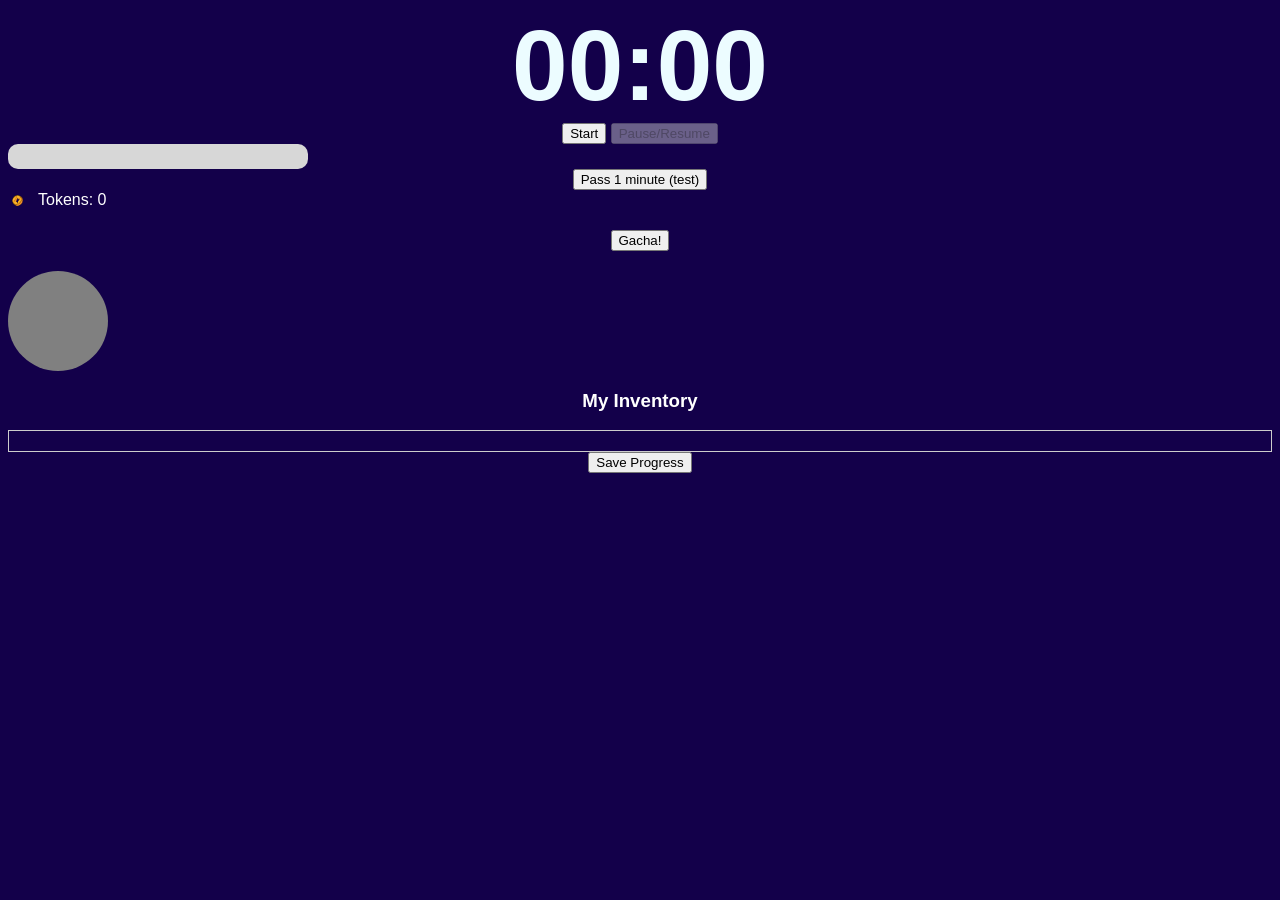
==== ball.html @ 6a6be3c5 "merge 3 changeing noight coilor" ====
<!DOCTYPE html>
<html>
<head>
<style>
body {
        background-color: rgb(19, 0, 74);
        color: white;
        font-family: sans-serif;
        text-align: center;
    }
#circle{
    width:150px;
    height:150px;
    border-radius:50%;
    background: radial-gradient(circle at center, white 20%, rgb(141, 87, 87) 80%);
}
@keyframes glowPulse {
    0% { box-shadow: var(--glow-small), var(--glow-medium); }
    50% { box-shadow: var(--glow-big), var(--glow-huge); }
    100% { box-shadow: var(--glow-small), var(--glow-medium); }
}

#xpContainer {
    width: 300px;
    height: 25px;
    background-color: #d7d7d7;
    border-radius: 10px;
    overflow: hidden;
}

#xpBar {
    width: 0%;
    height: 100%;
    background-color: rgb(115, 231, 142);
    transition: width 0.3s;
}

#tokenDisplay{
    display:flex;
    align-items:center;
    gap:10px;
    margin-bottom:20px;
}

#tokenIcon{
    width:20px;
}

#skinCircle{
    width:100px;
    height:100px;
    border-radius:50%;
    background:gray;
    margin-top:20px;
}

/* timer section */

#time-left {
    color: rgb(236, 252, 255);
    font-size: 100px;
    font-weight: bold;
}

</style>
</head>

<body>

<audio id="myAudio" src="loud_alarm_sound.mp3" preload="auto"></audio>

<div id="time-left"></div>

<button onclick="do_next_interval(my_pomo)" id="start_button">Start</button>
<button onclick="pause_resume()" id="p-r_button" >Pause/Resume</button>

<div id="xpContainer">
    <div id="xpBar"></div>
</div>

<div id="circle"></div>

<button id="xpButton">Pass 1 minute (test)</button>

<div id="tokenDisplay">
    <img src="images/token.png" id="tokenIcon" width="20px" height="20px">
    <span id="tokenText">Tokens: 0</span>
</div>

<button id="gachaButton">Gacha!</button>
<div id="gachaHelperText"></div>

<div id="result">
    <div id="skinNewText"></div>
    <div id="skinCircle"></div>
    <p id="skinName"></p>
    <p id="skinRarity"></p>
    <p id="skinChance"></p>
</div>

<h3>My Inventory</h3>
<div id="inventoryPanel" style="max-height:300px; overflow-y:auto; border:1px solid #ccc; padding:10px;">
    <!-- Inventory items will appear here -->
</div>

<button id="saveButton">Save Progress</button>

<script>
let playerData;
const xpPerMin = 1;
const xpPerLevel = 25;
const x = 200;
const y = 200;
const maxSize = 100;

// DOM Elements
const circle = document.getElementById("circle");
const tokenText = document.getElementById("tokenText");
const xpBar = document.getElementById("xpBar");
const addXPButton = document.getElementById("xpButton");
const saveButton = document.getElementById("saveButton");
const gachaButton = document.getElementById("gachaButton");
const gachaHelperText = document.getElementById("gachaHelperText");
const skinCircle = document.getElementById("skinCircle");
const skinName = document.getElementById("skinName");
const skinRarity = document.getElementById("skinRarity");
const skinChance = document.getElementById("skinChance");
const skinNewText = document.getElementById("skinNewText");


function setPulsingGlow(rgb) {

const r = rgb[0];
const g = rgb[1];
const b = rgb[2];

const size = circle.offsetWidth;

const s1 = size * 0.15;
const s2 = size * 0.30;
const s3 = size * 0.40;
const s4 = size * 0.60;

const brightness = (r + g + b) / 3;
const centerOpacity = brightness < 100 ? 0.4 : 0.7;

circle.style.background =
`radial-gradient(circle at center,
white 0%,
rgba(255,255,255,0.9) 15%,
rgb(${r},${g},${b}) 60%,
rgb(${r},${g},${b}) 100%)`;

circle.style.setProperty("--glow-small", `0 0 ${s1}px ${s1/2}px rgba(${r},${g},${b},0.45)`);
circle.style.setProperty("--glow-medium", `0 0 ${s2}px ${s2/2}px rgba(${r},${g},${b},0.35)`);
circle.style.setProperty("--glow-big", `0 0 ${s3}px ${s3/2}px rgba(${r},${g},${b},0.8)`);
circle.style.setProperty("--glow-huge", `0 0 ${s4}px ${s4/2}px rgba(${r},${g},${b},0.6)`);

circle.style.animation = "glowPulse 1.5s infinite alternate";
}
// Skin data
const chances = [
    {rarity: "Common", chance:40},
    {rarity: "Uncommon", chance:30},
    {rarity: "Rare", chance:14},
    {rarity: "Epic", chance:5},
    {rarity: "Legendary", chance:1}
];

const skins = [
// Common
{name:"Soft Gray", rarity:"Common", rgb:[135,135,135]},
{name:"Yellow-Green", rarity:"Common", rgb:[194,254,154]},
{name:"Organic Orange", rarity:"Common", rgb:[193,121,21]},
{name:"Light Lavender", rarity:"Common", rgb:[192,148,255]},
{name:"Pale Mint", rarity:"Common", rgb:[174,213,191]},
{name:"Boring brown", rarity:"Common", rgb:[106,62,62]},
{name:"Obese Olive", rarity:"Common", rgb:[92,101,67]},

// Uncommon
{name:"Coral", rarity:"Uncommon", rgb:[255,128,128]},
{name:"Pale Pink", rarity:"Uncommon", rgb:[255,194,194]},
{name:"Neon Green", rarity:"Uncommon", rgb:[60,236,63]},
{name:"Basic blue", rarity:"Uncommon", rgb:[82,66,158]},
{name:"Mild Mauve", rarity:"Uncommon", rgb:[126,73,101]},
{name:"Black black", rarity:"Uncommon", rgb:[0,0,0]},

// Rare
{name:"Baby blue", rarity:"Rare", rgb:[138,177,255]},
{name:"Phoenix fire", rarity:"Rare", rgb:[255,77,0]},
{name:"Dark Denim", rarity:"Rare", rgb:[0,33,133]},
{name:"Power pink", rarity:"Rare", rgb:[212,0,255]},
{name:"Pompous Purple", rarity:"Rare", rgb:[74,10,138]},

// Epic
{name:"Magenta Pulse", rarity:"Epic", rgb:[255,0,200]},
{name:"Rose Petal", rarity:"Epic", rgb:[255,0,64]},
{name:"Radiant Aqua", rarity:"Epic", rgb:[26,255,198]},
{name:"Sacred Scarlet", rarity:"Epic", rgb:[175,65,65]},

// Legendary
{name:"Iridescent Indigo", rarity:"Legendary", rgb:[76,0,255]},
{name:"Pure White", rarity:"Legendary", rgb:[255,255,255]},
{name:"Golden Pearl of Ancient Warriors", rarity:"Legendary", rgb:[255,200,0]}
    
];

// Reference to the inventory panel
const inventoryPanel = document.getElementById("inventoryPanel");
// Rarity colors
const rarityColors = {
    "Common": "#AAAAAA",
    "Uncommon": "#00FF00",
    "Rare": "#0000FF",
    "Epic": "#FF00FF",
    "Legendary": "#FFA500"
};

function updateUI() {
    // XP circle sizing
    const percent = (playerData.xpProgress / xpPerLevel) * 100;
    const size = percent / 100 * maxSize;
    circle.style.width = size + "px";
    circle.style.height = size + "px";
    circle.style.left = (x - size/2) + "px";
    circle.style.top = (y - size/2) + "px";
    xpBar.style.width = percent + "%";

    // Tokens
    tokenText.innerText = "Tokens: " + playerData.tokens;

    // Set main XP circle color based on equipped skin
    if (playerData.equippedSkin) {
        const skin = skins.find(s => s.name === playerData.equippedSkin);
        if (skin) {
            setPulsingGlow(skin.rgb);
        }
    } else {
        setPulsingGlow([235,235,103]);
    }

    // Update inventory panel
    inventoryPanel.innerHTML = "";
    playerData.inventory.forEach(skinNameStr => {
        const skin = skins.find(s => s.name === skinNameStr);
        if (skin) {
            const itemDiv = document.createElement("div");
            itemDiv.style.display = "flex";
            itemDiv.style.alignItems = "center";
            itemDiv.style.marginBottom = "5px";
            itemDiv.style.padding = "2px 5px";
            itemDiv.style.cursor = "pointer";
            itemDiv.style.borderRadius = "5px";

            // Highlight if equipped
            if (playerData.equippedSkin === skin.name) {
                itemDiv.style.backgroundColor = "#d0f0ff";
            }

            // Skin color circle
            const colorCircle = document.createElement("div");
            colorCircle.style.width = "20px";
            colorCircle.style.height = "20px";
            colorCircle.style.borderRadius = "50%";
            colorCircle.style.backgroundColor = `rgb(${skin.rgb[0]},${skin.rgb[1]},${skin.rgb[2]})`;
            colorCircle.style.marginRight = "10px";

            // Skin name
            const nameText = document.createElement("span");
            nameText.innerText = skin.name;
            nameText.style.marginRight = "10px";

            // Rarity badge
            const rarityText = document.createElement("span");
            rarityText.innerText = skin.rarity;
            rarityText.style.color = rarityColors[skin.rarity] || "#000";
            rarityText.style.fontWeight = "bold";

            itemDiv.appendChild(colorCircle);
            itemDiv.appendChild(nameText);
            itemDiv.appendChild(rarityText);
            inventoryPanel.appendChild(itemDiv);

            // Click event to equip skin
            itemDiv.addEventListener("click", () => {
                playerData.equippedSkin = skin.name;
                updateUI(); // refresh colors and highlight
            });
        }
    });
}

// Load playerData from localStorage or JSON
const savedData = localStorage.getItem("playerData");
if (savedData) {
    playerData = JSON.parse(savedData);
    updateUI();
} else {
    fetch("inventoryTest.json")
        .then(r => r.json())
        .then(data => {
            playerData = data;
            updateUI();
        });
}

// Save button
saveButton.addEventListener("click", () => {
    if (!playerData) return;
    localStorage.setItem("playerData", JSON.stringify(playerData));
    alert("Progress saved!");
});

// XP Button
addXPButton.addEventListener("click", () => {
    
});

// Gacha Button
gachaButton.addEventListener("click", () => {
    if (playerData.tokens === 0) {
        gachaHelperText.innerText = "Not Enough Tokens :(";
        return;
    }

    let roll = Math.random() * 100;
    let total = 0;
    let chosenRarity = "Common";

    for (let tier of chances) {
        total += tier.chance;
        if (roll <= total) {
            chosenRarity = tier.rarity;
            break;
        }
    }

    let pool = skins.filter(skin => skin.rarity === chosenRarity);
    let chosenSkin = pool[Math.floor(Math.random() * pool.length)];

    // Update skin display
    skinCircle.style.backgroundColor = `rgb(${chosenSkin.rgb[0]},${chosenSkin.rgb[1]},${chosenSkin.rgb[2]})`;
    skinName.innerText = "Name: " + chosenSkin.name;
    skinRarity.innerText = "Rarity: " + chosenSkin.rarity;
    const rarityChance = chances.find(t => t.rarity === chosenSkin.rarity).chance;
    skinChance.innerText = "Chance: " + (rarityChance).toFixed(2) + "%";

    // Update playerData
    playerData.tokens--;
    if (!playerData.inventory.includes(chosenSkin.name)) {
        playerData.inventory.push(chosenSkin.name);
        skinNewText.innerText = "New!";
    } else {
        skinNewText.innerText = "Already Owned";
    }

    updateUI(); // refresh XP circle & tokens
});

// timer section

time = document.getElementById("time-left");
time.textContent = "00:00"


let timerInterval = null;
let paused = false;

function do_next_interval(my_pomo){

    const time = document.getElementById("time-left");
    const start_button = document.getElementById("start_button");
    const pause_resume_button = document.getElementById("p-r_button");

    pause_resume_button.disabled = false
    start_button.disabled = true

    time.textContent = my_pomo.formatted_time();

    paused = false;

    timerInterval = setInterval(() => {

        if(paused) return;

        my_pomo.pass_time();
        time.textContent = my_pomo.formatted_time();
        // xp update
        if(my_pomo.working){
            playerData.xpProgress += xpPerMin / 30;
            if (playerData.xpProgress >= xpPerLevel) {
                playerData.level++;
                playerData.xpProgress -= xpPerLevel;
                playerData.tokens++;
            }
            updateUI();
        }

        // resets timer
        if(my_pomo.time_left == 0){
            my_pomo.pass_time();
            clearInterval(timerInterval);
            timerInterval = null;
            pause_resume_button.disabled = true
            start_button.disabled = false
        }

    }, 15);

    
}

function pause_resume(){
    paused = !paused;
}

function playAudio() {
    var audio = document.getElementById("myAudio");
    audio.play();
}

class pomo_timer {
    constructor(work_time = 25, break_time = 5){
        this.work = work_time;
        this.break = break_time;
        this.iterations = 0;

        this.time_left = work_time * 60;
        this.working = true;
    }

    pass_time(){
        if(this.time_left == 0){

            playAudio();

            if(this.working){
                this.time_left = this.break * 60;
            }
            else{
                this.time_left = this.work * 60;
                this.iterations += 1;
            }

            this.working = !this.working;
        }
        else{
            this.time_left -= 1;
        }
    }

    formatted_time(){
        const minutes = Math.floor(this.time_left/60);
        const seconds = Math.floor(this.time_left % 60).toString().padStart(2, "0");
        return `${minutes}:${seconds}`;
    }
}

const my_pomo = new pomo_timer()
const pause_resume_button = document.getElementById("p-r_button");

pause_resume_button.disabled = true

// end of timer section
</script>
</body>
</html>
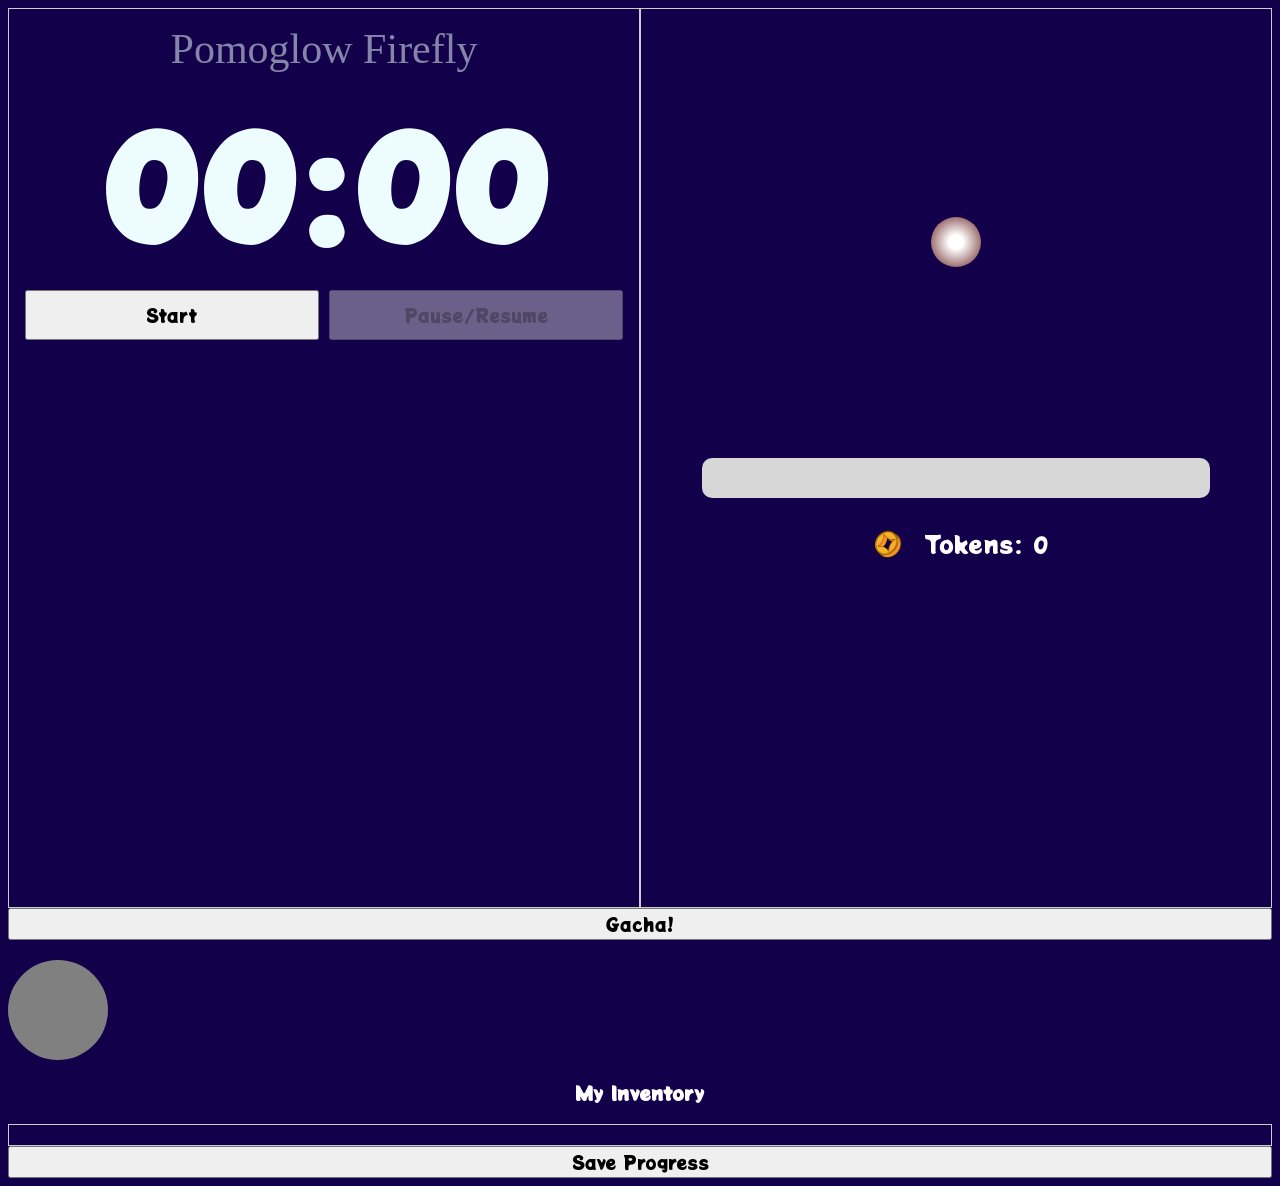
==== commit ea3e0075: "kade website look passibly nice" ====
--- a/ball.html
+++ b/ball.html
@@ -5,9 +5,58 @@
 body {
         background-color: rgb(19, 0, 74);
         color: white;
-        font-family: sans-serif;
+        
         text-align: center;
-    }
+        font-family:"Potta One";
+    }
+.container {
+    display:flex;
+    width:100%;
+    height:100vh;
+}
+
+.panel {
+    padding:16px;
+    border: 1px solid #ccc;
+}
+
+.panel-left {
+    flex-basis: 50%;
+}
+
+
+.panel-right {
+    flex-basis: 50%;
+    display: flex;
+    flex-direction: column;
+    align-items:center;
+}
+
+.buttonRow {
+    display:flex;
+    gap:10px;
+    height:50px;
+}
+.buttonRow button {
+    flex:1;
+}
+button {
+    width:100%;
+    font-size: 18px;
+    padding:auto;
+    font-family:"Potta One";
+    
+}
+
+#circleArea{
+    height:50%;
+    width:100%;
+    display:flex;
+    justify-content:center;
+    align-items:center;
+    overflow:hidden;
+}
+
 #circle{
     width:150px;
     height:150px;
@@ -21,8 +70,8 @@
 }
 
 #xpContainer {
-    width: 300px;
-    height: 25px;
+    width: 85%;
+    height: 40px;
     background-color: #d7d7d7;
     border-radius: 10px;
     overflow: hidden;
@@ -38,12 +87,15 @@
 #tokenDisplay{
     display:flex;
     align-items:center;
+    font-size: 24px;
+    margin-top: 20px;
     gap:10px;
     margin-bottom:20px;
 }
 
 #tokenIcon{
-    width:20px;
+    width:50px;
+    height:auto;
 }
 
 #skinCircle{
@@ -58,34 +110,54 @@
 
 #time-left {
     color: rgb(236, 252, 255);
-    font-size: 100px;
+    font-size: 150px;
     font-weight: bold;
+}
+
+#titleText {
+    font-size:42px;
+    font-family:"Chewy";
+    color:rgb(133, 133, 170)
 }
 
 </style>
 </head>
 
 <body>
+<link rel="preconnect" href="https://fonts.googleapis.com">
+<link rel="preconnect" href="https://fonts.gstatic.com/" crossorigin>
+<link href="https://fonts.googleapis.com/css2?family=Potta+One&family=Chewy&display=swap" rel="stylesheet">
 
 <audio id="myAudio" src="loud_alarm_sound.mp3" preload="auto"></audio>
 
-<div id="time-left"></div>
-
-<button onclick="do_next_interval(my_pomo)" id="start_button">Start</button>
-<button onclick="pause_resume()" id="p-r_button" >Pause/Resume</button>
-
-<div id="xpContainer">
-    <div id="xpBar"></div>
+<div class="container">
+    <div class="panel panel-left">
+        <div id="settingsButton"></div> <!--todo-->
+        <div id="titleText">Pomoglow Firefly</div>
+        <div id="stage"></div>
+        <div id="time-left"></div>
+        <div class="buttonRow">
+            <button onclick="do_next_interval(my_pomo)" id="start_button">Start</button>
+            <button onclick="pause_resume()" id="p-r_button" >Pause/Resume</button>
+        </div>
+    </div>
+    <div class="panel panel-right">
+        <div id="inventoryButton"></div> <!--todo-->
+        <!--todo gacha button-->
+        <div id="circleArea">
+            <div id="circle"></div>
+        </div>
+        <div id="xpContainer">
+            <div id="xpBar"></div>
+        </div>
+        <div id="tokenDisplay">
+            <img src="images/token.png" id="tokenIcon" width="20px" height="20px">
+            <span id="tokenText">Tokens: 0</span>
+        </div>
+
+    </div>
 </div>
 
-<div id="circle"></div>
-
-<button id="xpButton">Pass 1 minute (test)</button>
-
-<div id="tokenDisplay">
-    <img src="images/token.png" id="tokenIcon" width="20px" height="20px">
-    <span id="tokenText">Tokens: 0</span>
-</div>
 
 <button id="gachaButton">Gacha!</button>
 <div id="gachaHelperText"></div>
@@ -106,18 +178,18 @@
 <button id="saveButton">Save Progress</button>
 
 <script>
+
 let playerData;
 const xpPerMin = 1;
 const xpPerLevel = 25;
-const x = 200;
-const y = 200;
+const x = 0;
+const y = 0;
 const maxSize = 100;
 
 // DOM Elements
 const circle = document.getElementById("circle");
 const tokenText = document.getElementById("tokenText");
 const xpBar = document.getElementById("xpBar");
-const addXPButton = document.getElementById("xpButton");
 const saveButton = document.getElementById("saveButton");
 const gachaButton = document.getElementById("gachaButton");
 const gachaHelperText = document.getElementById("gachaHelperText");
@@ -219,11 +291,10 @@
 function updateUI() {
     // XP circle sizing
     const percent = (playerData.xpProgress / xpPerLevel) * 100;
-    const size = percent / 100 * maxSize;
+    const size = (percent / 100 + 0.5)* maxSize;
     circle.style.width = size + "px";
     circle.style.height = size + "px";
-    circle.style.left = (x - size/2) + "px";
-    circle.style.top = (y - size/2) + "px";
+
     xpBar.style.width = percent + "%";
 
     // Tokens
@@ -311,10 +382,6 @@
     alert("Progress saved!");
 });
 
-// XP Button
-addXPButton.addEventListener("click", () => {
-    
-});
 
 // Gacha Button
 gachaButton.addEventListener("click", () => {
@@ -420,9 +487,10 @@
 }
 
 class pomo_timer {
-    constructor(work_time = 25, break_time = 5){
+    constructor(work_time = 25, break_time = 5, long_break_time = 15){
         this.work = work_time;
         this.break = break_time;
+        this.long_break = long_break_time
         this.iterations = 0;
 
         this.time_left = work_time * 60;
@@ -435,7 +503,12 @@
             playAudio();
 
             if(this.working){
-                this.time_left = this.break * 60;
+                if(this.iterations % 3 == 2){
+                    this.time_left = this.long_break * 60;
+                }
+                else{
+                    this.time_left = this.break * 60;
+                }
             }
             else{
                 this.time_left = this.work * 60;
@@ -455,8 +528,8 @@
         return `${minutes}:${seconds}`;
     }
 }
-
 const my_pomo = new pomo_timer()
+
 const pause_resume_button = document.getElementById("p-r_button");
 
 pause_resume_button.disabled = true
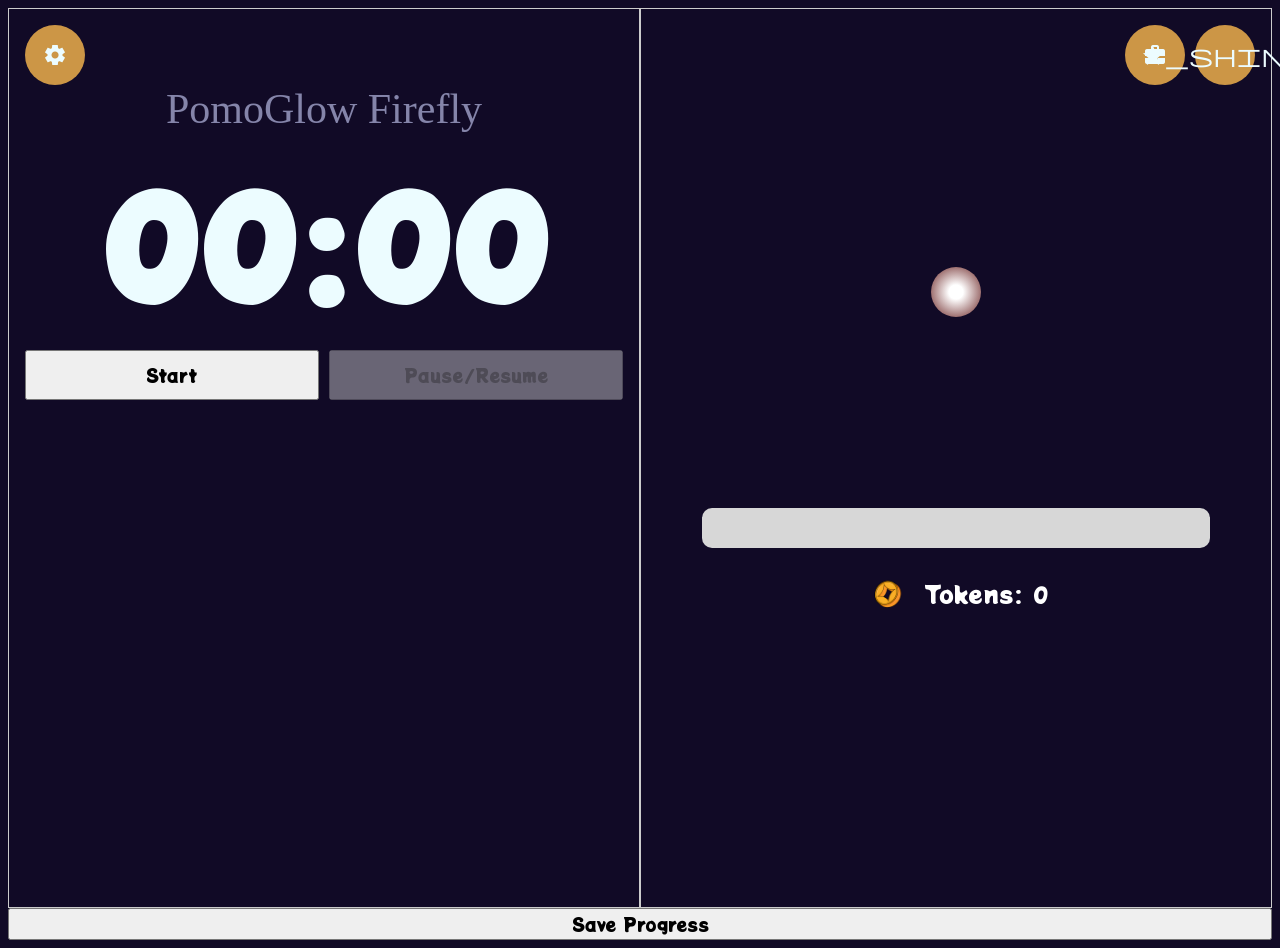
==== commit 44103aa3: "everthing except todolist" ====
--- a/ball.html
+++ b/ball.html
@@ -3,12 +3,14 @@
 <head>
 <style>
 body {
-        background-color: rgb(19, 0, 74);
+        background-color: rgb(17, 10, 38);
         color: white;
         
         text-align: center;
         font-family:"Potta One";
     }
+
+
 .container {
     display:flex;
     width:100%;
@@ -30,8 +32,8 @@
     display: flex;
     flex-direction: column;
     align-items:center;
-}
-
+    position: relative;
+}
 .buttonRow {
     display:flex;
     gap:10px;
@@ -43,7 +45,6 @@
 button {
     width:100%;
     font-size: 18px;
-    padding:auto;
     font-family:"Potta One";
     
 }
@@ -69,6 +70,148 @@
     100% { box-shadow: var(--glow-small), var(--glow-medium); }
 }
 
+.gacha {
+    position: absolute;
+    top: 10px; /* Moves 10px down from its original position */
+    right: 10px; /* No horizontal movement */
+}
+
+.gachaBigButton {
+    margin-top:10px;
+    padding:16px 32px;
+    font-size:28px;
+    font-family:"Chewy";
+
+    border:none;
+    border-radius:40px;
+
+    background: radial-gradient(circle at center,
+        #f8b735 10%,
+        #ffa32b 70%,
+        #ff9029 100%
+    );
+
+    color:rgb(0, 0, 0);
+    cursor:pointer;
+
+    animation: glowPulse 1.5s infinite alternate;
+}
+
+.inventory {
+    position: absolute;
+    top: 10px; /* Moves 10px down from its original position */
+    right: 80px; /* Moves 20px left from its original position */
+}
+
+.littleButton {
+    width: 60px;
+    height: 60px;
+
+    display: flex;
+    align-items: center;
+    justify-content: center;
+
+    font-size: 24px;
+    cursor: pointer;
+
+    background-color: #eaad4cdc;
+    color: rgb(236, 252, 255);
+
+    border: none;
+    border-radius: 50%;
+
+
+}
+
+.material-symbols-outlined {
+    font-family: 'Material Symbols Outlined';
+    font-variation-settings: 'FILL' 1, 'wght' 400, 'GRAD' 0, 'opsz' 24;
+    font-size: 32px;
+    color: rgb(236, 252, 255); /* optional */
+}
+
+/* Button effects */
+.littleButton:hover {
+    background-color: #eaa04cdc;
+    
+}
+button:hover {
+    transform: scale(1.1);
+}
+
+button:active {
+    opacity: 0.8;
+}
+
+/* Modal background */
+.modal {
+    position: fixed;
+    top: 0;
+    left: 0;
+    right: 0;
+    bottom: 0;
+
+    background-color: rgba(0, 0, 0, 0.37);
+
+    display: flex;
+    justify-content: center;
+    align-items: center;
+
+    opacity: 0;
+    z-index: -1;
+}
+
+/* Modal visible */
+.modal.open {
+    opacity: 1;
+    z-index: 999;
+}
+
+
+/* Modal box */
+.modal-inner {
+    position: relative;
+    font-family: "Chewy";
+    background-color: rgb(133, 133, 170);
+    color: rgb(225, 225, 225); /* make text inside modal black */
+    padding: 20px;
+    border-radius: 10px;
+
+    text-align: center;
+    width: 50vw;      /* 75% of viewport width */
+    height: 50vh;     /* 75% of viewport height */
+    display: flex;
+    flex-direction: column;
+    justify-content: flex-start;
+    align-items: center;
+}
+
+/* Back buttons for all modals */
+.backbtn, .backbtn2, .backbtn3 {
+    position: absolute; /* make it stick to top-left of modal */
+    top: 10px;          /* 10px from the top */
+    left: 10px;         /* 10px from the left */
+
+    width: 45px;
+    height: 45px;
+    border-radius: 50%;
+    background-color: #8997b8dc;
+    border: none;
+
+    display: flex;          /* centers the icon inside */
+    align-items: center;    
+    justify-content: center;
+    cursor: pointer;
+
+    font-size: 20px;
+    color: white;
+}
+
+.backbtn:hover, .backbtn2:hover, .backbtn3:hover {
+    transform: scale(1.1);
+}
+
+
 #xpContainer {
     width: 85%;
     height: 40px;
@@ -80,7 +223,7 @@
 #xpBar {
     width: 0%;
     height: 100%;
-    background-color: rgb(115, 231, 142);
+    background-color: #eaa04cdc;
     transition: width 0.3s;
 }
 
@@ -117,23 +260,94 @@
 #titleText {
     font-size:42px;
     font-family:"Chewy";
-    color:rgb(133, 133, 170)
+    color:rgb(133, 133, 170);
 }
 
 </style>
 </head>
 
 <body>
+<link rel="stylesheet" href="https://fonts.googleapis.com/css2?family=Material+Symbols+Outlined" />
 <link rel="preconnect" href="https://fonts.googleapis.com">
 <link rel="preconnect" href="https://fonts.gstatic.com/" crossorigin>
 <link href="https://fonts.googleapis.com/css2?family=Potta+One&family=Chewy&display=swap" rel="stylesheet">
 
 <audio id="myAudio" src="loud_alarm_sound.mp3" preload="auto"></audio>
 
+<div id="modal" class="modal">
+    <div class="modal-inner">
+        <button class = "backbtn" id="backbtn">
+            <span class="material-symbols-outlined">arrow_back_ios</span>
+        </button>
+        <h1>Settings</h1>
+        <p>Settings modal</p>
+    </div>
+</div>
+
+<div id="starmodal" class="modal">
+    <div class="modal-inner" style="display:flex; flex-direction:column; align-items:center">
+
+        <button id="backbtn2" class="backbtn2">
+            <span class="material-symbols-outlined">arrow_back_ios</span>
+        </button>
+
+        <h1>Gacha</h1>
+
+        <div style="display:flex; width:100%; flex-direction:row;">
+
+            <!-- Left column -->
+            <div id="gachaUI"
+                style="flex:1;display:flex;flex-direction:column;align-items:center;justify-content:flex-start;padding:0px;gap:5px;">
+
+                <button id="gachaButton" class="gachaBigButton">Play (1 Token)</button>
+
+                <div id="gachaHelperText" style="margin-top:20px;"></div>
+
+                <div id="result" style="margin-top:0px; display:flex; flex-direction:column; align-items:center;">
+                    <div id="skinNewText" style="font-weight:bold; color:rgb(229, 158, 17);"></div>
+                    <div id="skinCircle" style="width:80px; height:80px; border-radius:50%; background:gray; margin:10px;"></div>
+                    <p id="skinName" style="margin:0;"></p>
+                    <p id="skinRarity" style="margin:0;"></p>
+                    <p id="skinChance" style="margin:0;"></p>
+                </div>
+            </div>
+
+            <!-- Right column -->
+            <div id="gachaHistoryPanel"
+                style="flex:1; overflow-y:auto;padding:10px;display:flex;flex-direction:column;align-items:center;justify-content:flex-start;gap:10px;">
+            </div>
+
+        </div>
+
+    </div>
+</div>
+
+<div id="inventorymodal" class="modal">
+    <div class="modal-inner">
+        <button id="backbtn3" class="backbtn3">
+            <span class="material-symbols-outlined">arrow_back_ios</span>
+        </button>
+        <h1>My Inventory</h1>
+        <div id="inventoryPanel" style="display:flex; height:80%; width:100%;">
+            <!-- Left column: list -->
+            <div id="inventoryList" style="flex:1; overflow-y:auto; padding-right:10px;"></div>
+
+            <!-- Right column: pie chart -->
+            <div id="pieContainer" style="flex:1; position:relative; padding:20px;">
+                <canvas id="rarityPie" style="width:100%; height:100%; display:block;"></canvas>
+                <div id="pieLabel" style="position:absolute; pointer-events:none; font-size:14px; font-weight:bold; color:black;"></div>
+            </div>
+        </div>
+    </div>
+</div>
+
+
 <div class="container">
     <div class="panel panel-left">
-        <div id="settingsButton"></div> <!--todo-->
-        <div id="titleText">Pomoglow Firefly</div>
+        <button class= "littleButton" id="openModal">
+            <span class="material-symbols-outlined">settings</span>
+        </button>
+        <div id="titleText">PomoGlow Firefly</div>
         <div id="stage"></div>
         <div id="time-left"></div>
         <div class="buttonRow">
@@ -142,8 +356,14 @@
         </div>
     </div>
     <div class="panel panel-right">
-        <div id="inventoryButton"></div> <!--todo-->
-        <!--todo gacha button-->
+        <div class="buttonRow" style="margin-left:auto; display:flex; gap:10px;">
+            <button class = "littleButton" id="inventory">
+                <span class="material-symbols-outlined">business_center</span> 
+            </button>
+            <button class = "littleButton" id="gacha">
+                <span class="material-symbols-outlined">star_shine</span>    
+            </button>
+        </div>
         <div id="circleArea">
             <div id="circle"></div>
         </div>
@@ -158,30 +378,13 @@
     </div>
 </div>
 
-
-<button id="gachaButton">Gacha!</button>
-<div id="gachaHelperText"></div>
-
-<div id="result">
-    <div id="skinNewText"></div>
-    <div id="skinCircle"></div>
-    <p id="skinName"></p>
-    <p id="skinRarity"></p>
-    <p id="skinChance"></p>
-</div>
-
-<h3>My Inventory</h3>
-<div id="inventoryPanel" style="max-height:300px; overflow-y:auto; border:1px solid #ccc; padding:10px;">
-    <!-- Inventory items will appear here -->
-</div>
-
 <button id="saveButton">Save Progress</button>
 
 <script>
 
 let playerData;
 const xpPerMin = 1;
-const xpPerLevel = 25;
+const xpPerLevel = 24;
 const x = 0;
 const y = 0;
 const maxSize = 100;
@@ -198,6 +401,38 @@
 const skinRarity = document.getElementById("skinRarity");
 const skinChance = document.getElementById("skinChance");
 const skinNewText = document.getElementById("skinNewText");
+const gachaHistoryPanel = document.getElementById("gachaHistoryPanel");
+const maxHistory = 7; // keep only last  pulls
+let gachaHistory = []; // array of {name, rarity}
+
+// Refactored modal logic using mapping
+const panels = {
+    openModal: 'modal',       // Settings
+    gacha: 'starmodal',       // Gacha
+    inventory: 'inventorymodal' // Inventory
+};
+
+for (const [buttonId, modalId] of Object.entries(panels)) {
+    const btn = document.getElementById(buttonId);
+    const modal = document.getElementById(modalId);
+
+    // Open modal when button clicked
+    btn.addEventListener('click', () => modal.classList.add('open'));
+
+    // Find corresponding back button inside the modal
+    const backBtn = modal.querySelector('button[id^="backbtn"]');
+    backBtn.addEventListener('click', () => modal.classList.remove('open'));
+}
+
+// Close modals when clicking outside the modal-inner
+document.querySelectorAll('.modal').forEach(modal => {
+    modal.addEventListener('click', (e) => {
+        // Only close if the click is on the background, not inside the panel
+        if (!e.target.closest('.modal-inner')) {
+            modal.classList.remove('open');
+        }
+    });
+});
 
 
 function setPulsingGlow(rgb) {
@@ -206,12 +441,12 @@
 const g = rgb[1];
 const b = rgb[2];
 
-const size = circle.offsetWidth;
+const size =  20//circle.offsetWidth;
 
 const s1 = size * 0.15;
-const s2 = size * 0.30;
-const s3 = size * 0.40;
-const s4 = size * 0.60;
+const s2 = size * 0.3;
+const s3 = size * 0.4;
+const s4 = size * 0.6;
 
 const brightness = (r + g + b) / 3;
 const centerOpacity = brightness < 100 ? 0.4 : 0.7;
@@ -281,13 +516,12 @@
 const inventoryPanel = document.getElementById("inventoryPanel");
 // Rarity colors
 const rarityColors = {
-    "Common": "#AAAAAA",
-    "Uncommon": "#00FF00",
-    "Rare": "#0000FF",
-    "Epic": "#FF00FF",
-    "Legendary": "#FFA500"
+    "Common": "#C0C0C0",      // light gray
+    "Uncommon": "#A8E6A2",    // soft green
+    "Rare": "#A2C8F0",        // soft blue
+    "Epic": "#D8A2E6",        // soft purple
+    "Legendary": "#FFD59E"    // pastel orange/gold
 };
-
 function updateUI() {
     // XP circle sizing
     const percent = (playerData.xpProgress / xpPerLevel) * 100;
@@ -310,55 +544,175 @@
         setPulsingGlow([235,235,103]);
     }
 
-    // Update inventory panel
-    inventoryPanel.innerHTML = "";
+    // Update inventory list (left column)
+    const inventoryList = document.getElementById("inventoryList");
+    inventoryList.innerHTML = "";
     playerData.inventory.forEach(skinNameStr => {
         const skin = skins.find(s => s.name === skinNameStr);
-        if (skin) {
-            const itemDiv = document.createElement("div");
-            itemDiv.style.display = "flex";
-            itemDiv.style.alignItems = "center";
-            itemDiv.style.marginBottom = "5px";
-            itemDiv.style.padding = "2px 5px";
-            itemDiv.style.cursor = "pointer";
-            itemDiv.style.borderRadius = "5px";
-
-            // Highlight if equipped
-            if (playerData.equippedSkin === skin.name) {
-                itemDiv.style.backgroundColor = "#d0f0ff";
-            }
-
-            // Skin color circle
-            const colorCircle = document.createElement("div");
-            colorCircle.style.width = "20px";
-            colorCircle.style.height = "20px";
-            colorCircle.style.borderRadius = "50%";
-            colorCircle.style.backgroundColor = `rgb(${skin.rgb[0]},${skin.rgb[1]},${skin.rgb[2]})`;
-            colorCircle.style.marginRight = "10px";
-
-            // Skin name
-            const nameText = document.createElement("span");
-            nameText.innerText = skin.name;
-            nameText.style.marginRight = "10px";
-
-            // Rarity badge
-            const rarityText = document.createElement("span");
-            rarityText.innerText = skin.rarity;
-            rarityText.style.color = rarityColors[skin.rarity] || "#000";
-            rarityText.style.fontWeight = "bold";
-
-            itemDiv.appendChild(colorCircle);
-            itemDiv.appendChild(nameText);
-            itemDiv.appendChild(rarityText);
-            inventoryPanel.appendChild(itemDiv);
-
-            // Click event to equip skin
-            itemDiv.addEventListener("click", () => {
-                playerData.equippedSkin = skin.name;
-                updateUI(); // refresh colors and highlight
-            });
+        if (!skin) return;
+
+        const itemDiv = document.createElement("div");
+        itemDiv.style.display = "flex";
+        itemDiv.style.alignItems = "center";
+        itemDiv.style.marginBottom = "5px";
+        itemDiv.style.padding = "2px 5px";
+        itemDiv.style.cursor = "pointer";
+        itemDiv.style.borderRadius = "5px";
+
+        if (playerData.equippedSkin === skin.name) {
+            itemDiv.style.backgroundColor = "#eaa04cdc"; // highlight equipped
         }
+
+        const colorCircle = document.createElement("div");
+        colorCircle.style.width = "20px";
+        colorCircle.style.height = "20px";
+        colorCircle.style.borderRadius = "50%";
+        colorCircle.style.backgroundColor = `rgb(${skin.rgb[0]},${skin.rgb[1]},${skin.rgb[2]})`;
+        colorCircle.style.marginRight = "10px";
+
+        const nameText = document.createElement("span");
+        nameText.innerText = skin.name;
+        nameText.style.marginRight = "10px";
+
+        const rarityText = document.createElement("span");
+        rarityText.innerText = skin.rarity;
+        rarityText.style.color = rarityColors[skin.rarity] || "#000";
+        rarityText.style.fontWeight = "bold";
+
+        itemDiv.appendChild(colorCircle);
+        itemDiv.appendChild(nameText);
+        itemDiv.appendChild(rarityText);
+        inventoryList.appendChild(itemDiv);
+
+        itemDiv.addEventListener("click", () => {
+            playerData.equippedSkin = skin.name;
+            updateUI();
+        });
     });
+
+    // Update rarity pie chart (right column)
+    const canvas = document.getElementById("rarityPie");
+    const ctx = canvas.getContext("2d");
+
+    // Add padding so hover slices aren't cut off
+    const padding = 20;
+    canvas.width = canvas.offsetWidth - padding*2;
+    canvas.height = canvas.offsetHeight - padding*2;
+    const radius = Math.min(canvas.width, canvas.height) / 2;
+    const centerX = canvas.width / 2 + padding;
+    const centerY = canvas.height / 2 + padding;
+
+    // Count rarities
+    const rarityCount = { "Common":0, "Uncommon":0, "Rare":0, "Epic":0, "Legendary":0 };
+    playerData.inventory.forEach(name => {
+        const skin = skins.find(s => s.name === name);
+        if (skin) rarityCount[skin.rarity]++;
+    });
+
+    const total = Object.values(rarityCount).reduce((a,b)=>a+b,0);
+    let startAngle = -Math.PI / 2;
+    const slices = [];
+
+    Object.keys(rarityCount).forEach(rarity => {
+        const count = rarityCount[rarity];
+        if(count === 0) return;
+        const sliceAngle = (count/total) * 2 * Math.PI;
+        slices.push({rarity, startAngle, endAngle: startAngle + sliceAngle});
+        startAngle += sliceAngle;
+    });
+
+    function drawRarityPie() {
+    const canvas = document.getElementById("rarityPie");
+    const container = document.getElementById("pieContainer");
+    const label = document.getElementById("pieLabel");
+    const ctx = canvas.getContext("2d");
+
+    const containerWidth = container.clientWidth;
+    const containerHeight = container.clientHeight;
+    const padding = 20; // padding around the chart
+
+    // Perfect square minus padding
+    const size = Math.min(containerWidth, containerHeight) - padding * 2;
+    canvas.width = size + padding * 2;
+    canvas.height = size + padding * 2;
+    canvas.style.width = canvas.width + "px";
+    canvas.style.height = canvas.height + "px";
+
+    const centerX = canvas.width / 2;
+    const centerY = canvas.height / 2;
+    const radius = size / 2;
+
+    // Count rarities
+    const rarityCount = { "Common":0, "Uncommon":0, "Rare":0, "Epic":0, "Legendary":0 };
+    playerData.inventory.forEach(name => {
+        const skin = skins.find(s => s.name === name);
+        if(skin) rarityCount[skin.rarity]++;
+    });
+    const total = Object.values(rarityCount).reduce((a,b)=>a+b,0);
+
+    let startAngle = -Math.PI/2;
+    const slices = [];
+
+    Object.keys(rarityCount).forEach(rarity=>{
+        const count = rarityCount[rarity];
+        if(count===0) return;
+        const sliceAngle = (count/total)*2*Math.PI;
+        slices.push({rarity, startAngle, endAngle: startAngle+sliceAngle});
+        startAngle += sliceAngle;
+    });
+
+    function render(highlight=null){
+        ctx.clearRect(0,0,canvas.width,canvas.height);
+        slices.forEach(slice=>{
+            const mid = (slice.startAngle+slice.endAngle)/2;
+            const r = (slice.rarity===highlight)? radius*1.1 : radius;
+            ctx.beginPath();
+            ctx.moveTo(centerX, centerY);
+            ctx.arc(centerX, centerY, r, slice.startAngle, slice.endAngle);
+            ctx.closePath();
+            ctx.fillStyle = rarityColors[slice.rarity]||"#000";
+            ctx.fill();
+        });
+    }
+
+    render();
+
+    canvas.onmousemove = (e)=>{
+        const rect = canvas.getBoundingClientRect();
+        const mouseX = e.clientX - rect.left;
+        const mouseY = e.clientY - rect.top;
+        const x = mouseX - centerX;
+        const y = mouseY - centerY;
+        let angle = Math.atan2(y,x);
+        if(angle<-Math.PI/2) angle+=2*Math.PI;
+
+        let hovered = null;
+        slices.forEach(slice=>{
+            if(angle>=slice.startAngle && angle<=slice.endAngle) hovered = slice.rarity;
+        });
+
+        render(hovered);
+
+        if(hovered){
+            label.innerText = `${hovered}: ${rarityCount[hovered]}`;
+            // Keep label inside container
+            label.style.left = Math.min(mouseX + 10, canvas.width - 80) + "px";
+            label.style.top = Math.max(mouseY - 20, 0) + "px";
+            label.style.color = "navy";
+        } else {
+            label.innerText = "";
+        }
+    };
+
+    canvas.onmouseleave = ()=>{render(); label.innerText="";}
+}
+
+// Call on inventory update
+drawRarityPie();
+
+// Redraw on window resize
+window.addEventListener("resize", drawRarityPie);
+
 }
 
 // Load playerData from localStorage or JSON
@@ -383,12 +737,14 @@
 });
 
 
-// Gacha Button
 gachaButton.addEventListener("click", () => {
-    if (playerData.tokens === 0) {
-        gachaHelperText.innerText = "Not Enough Tokens :(";
-        return;
-    }
+    // clear helper text when rolling
+    gachaHelperText.innerText = "";
+    if (playerData.tokens <= 0) {
+    gachaHelperText.innerText = "Not Enough Tokens :(";
+    gachaHelperText.style.color = "red";
+    return;
+}
 
     let roll = Math.random() * 100;
     let total = 0;
@@ -405,21 +761,55 @@
     let pool = skins.filter(skin => skin.rarity === chosenRarity);
     let chosenSkin = pool[Math.floor(Math.random() * pool.length)];
 
-    // Update skin display
+    // Update skin display (right column)
     skinCircle.style.backgroundColor = `rgb(${chosenSkin.rgb[0]},${chosenSkin.rgb[1]},${chosenSkin.rgb[2]})`;
     skinName.innerText = "Name: " + chosenSkin.name;
     skinRarity.innerText = "Rarity: " + chosenSkin.rarity;
+    skinRarity.style.color = rarityColors[chosenSkin.rarity] || "#000";
     const rarityChance = chances.find(t => t.rarity === chosenSkin.rarity).chance;
     skinChance.innerText = "Chance: " + (rarityChance).toFixed(2) + "%";
 
     // Update playerData
     playerData.tokens--;
+    let isNew = false;
     if (!playerData.inventory.includes(chosenSkin.name)) {
-        playerData.inventory.push(chosenSkin.name);
-        skinNewText.innerText = "New!";
+    playerData.inventory.push(chosenSkin.name);
+    skinNewText.innerText = "New!";
+    skinNewText.style.color = "#4cff4c"; // nice green
+    isNew = true;
     } else {
         skinNewText.innerText = "Already Owned";
+        skinNewText.style.color = "white";
     }
+
+    // Add to gacha history
+    gachaHistory.unshift({ name: chosenSkin.name, rarity: chosenSkin.rarity, owned: playerData.inventory.includes(chosenSkin.name) });
+    if (gachaHistory.length > maxHistory) gachaHistory.pop();
+
+    // Update history panel (left column)
+    gachaHistoryPanel.innerHTML = "<h3>Pull History</h3>"; // reset
+    gachaHistory.forEach(skin => {
+        const div = document.createElement("div");
+        div.style.display = "flex";
+        div.style.gap = "15px";
+        div.style.alignItems = "center";
+        div.style.justifyContent = "space-between";
+        div.style.padding = "4px 6px";
+        div.style.borderRadius = "5px";
+        div.style.backgroundColor = skin.owned ? "#2b2b3a" : "#3a1b1b"; // slightly different if owned
+        div.style.color = rarityColors[skin.rarity] || "#fff";
+        const skinData = skins.find(s => s.name === skin.name);
+
+        div.innerHTML = `
+        <span style="color: rgb(${skinData.rgb[0]},${skinData.rgb[1]},${skinData.rgb[2]}); font-weight:bold;">
+        ${skin.name}
+        </span>
+        
+        <span style="color:${rarityColors[skin.rarity]}; font-weight:bold;">
+        ${skin.rarity}
+        </span>`
+        ;gachaHistoryPanel.appendChild(div);
+    });
 
     updateUI(); // refresh XP circle & tokens
 });
@@ -458,7 +848,7 @@
             if (playerData.xpProgress >= xpPerLevel) {
                 playerData.level++;
                 playerData.xpProgress -= xpPerLevel;
-                playerData.tokens++;
+                playerData.tokens += 100;
             }
             updateUI();
         }
@@ -472,7 +862,7 @@
             start_button.disabled = false
         }
 
-    }, 15);
+    }, 20);
 
     
 }
@@ -527,6 +917,13 @@
         const seconds = Math.floor(this.time_left % 60).toString().padStart(2, "0");
         return `${minutes}:${seconds}`;
     }
+
+    stage(){
+        if(self.working){
+            return "Working"
+        }
+        return "Break"
+    }
 }
 const my_pomo = new pomo_timer()
 
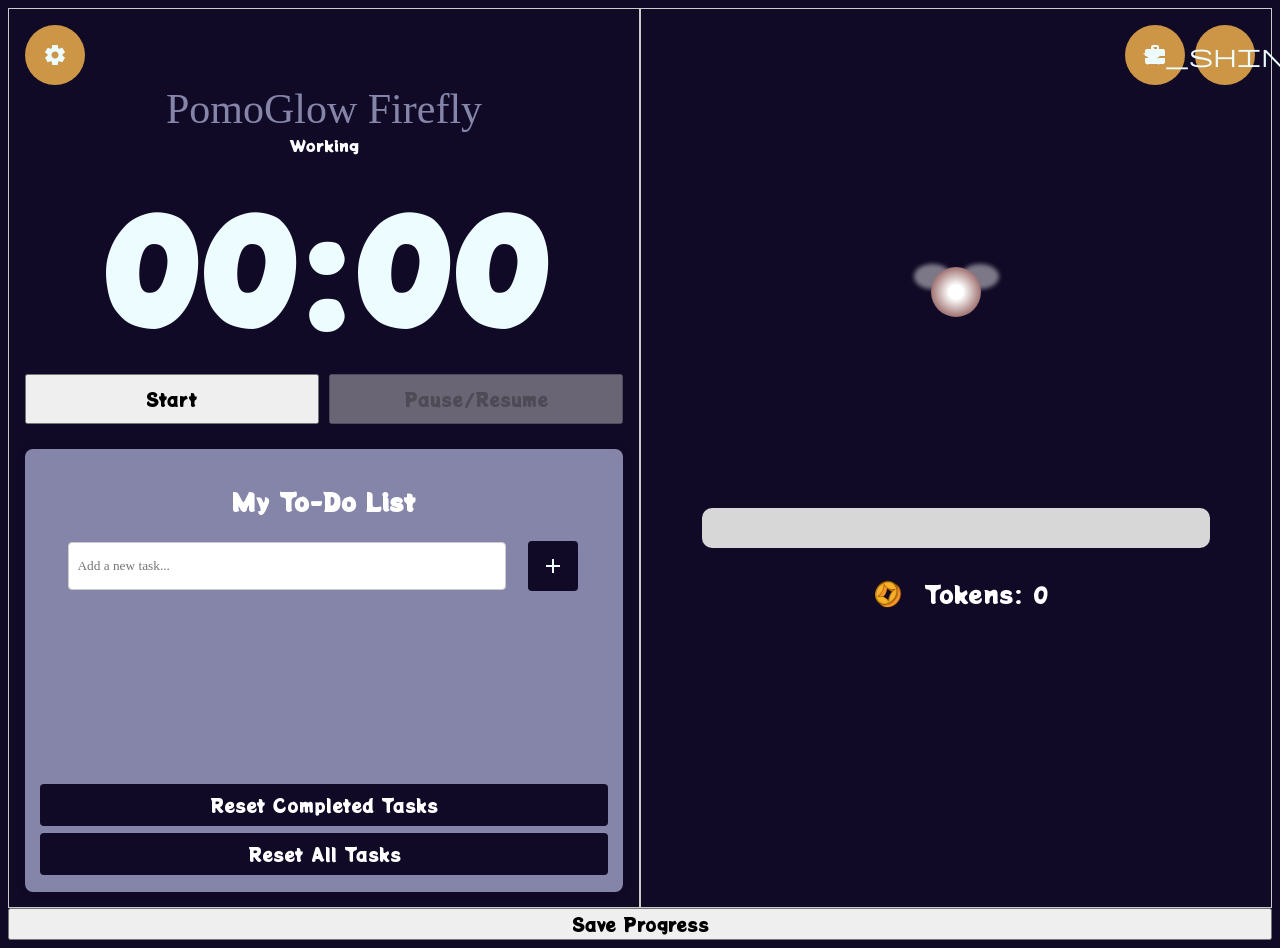
==== commit 9953a1f9: "final" ====
--- a/ball.html
+++ b/ball.html
@@ -15,8 +15,16 @@
     display:flex;
     width:100%;
     height:100vh;
-}
-
+    
+}
+
+.todoContainer {
+    background: rgb(133, 133, 170);
+    margin:5px;
+    border-radius: 8px;
+    box-shadow: 0 0 10px rgba(0, 0, 0, 0.1);
+    width: 95%;
+}
 .panel {
     padding:16px;
     border: 1px solid #ccc;
@@ -46,8 +54,22 @@
     width:100%;
     font-size: 18px;
     font-family:"Potta One";
+    cursor:pointer;
     
-}
+    
+}
+
+.todoButton {
+    padding: 8px 12px;
+    margin:2px;
+    background-color: rgb(17, 10, 38);
+    color: white;
+    border: none;
+    border-radius: 4px;
+
+}
+
+
 
 #circleArea{
     height:50%;
@@ -63,12 +85,19 @@
     height:150px;
     border-radius:50%;
     background: radial-gradient(circle at center, white 20%, rgb(141, 87, 87) 80%);
-}
+    position: relative;   /* needed for wings */
+    display:flex;
+    justify-content:center;
+    align-items:center;
+}
+
 @keyframes glowPulse {
     0% { box-shadow: var(--glow-small), var(--glow-medium); }
     50% { box-shadow: var(--glow-big), var(--glow-huge); }
     100% { box-shadow: var(--glow-small), var(--glow-medium); }
 }
+
+
 
 .gacha {
     position: absolute;
@@ -261,6 +290,113 @@
     font-size:42px;
     font-family:"Chewy";
     color:rgb(133, 133, 170);
+}
+
+
+#taskInput {
+    flex-grow: 1;
+    padding: 8px;
+    border: 1px solid #ccc;
+    border-radius: 4px;
+    margin-right: 10px;
+}
+
+#taskList {
+    list-style-type: none;
+    padding: 0;
+    height: 150px;
+    overflow-y:scroll
+}
+
+
+li {
+    padding: 10px;
+    background-color: #e9e9e9;
+    color: gray;
+    margin-bottom: 5px;
+    border-radius: 4px;
+    cursor: pointer;
+    display: flex;
+    justify-content: space-between;
+    align-items: center;
+}
+
+li.completed {
+    text-decoration: line-through;
+    color:#ff9029;
+
+}
+
+.sparkle {
+    position: fixed;
+    width: 6px;
+    height: 6px;
+
+    background: radial-gradient(circle,
+        rgba(255, 255, 255, 0.9) 0%,
+        rgba(255, 198, 114, 0.836) 40%,
+        rgba(255,255,255,0) 70%);
+
+    border-radius: 50%;
+
+    pointer-events: none;
+
+    animation: sparkleFade 2s ease-out forwards;
+}
+
+@keyframes sparkleFade {
+    0% {
+        opacity: 0;
+        transform: scale(0.3);
+    }
+
+    30% {
+        opacity: 1;
+        transform: scale(1);
+    }
+
+    100% {
+        opacity: 0;
+        transform: scale(0.3);
+    }
+}
+
+/* Firefly wings */
+.wing {
+    position: absolute;
+    width: 75%;
+    height: 50%;
+    top: -5%;
+    background: rgba(255,255,255,0.45);
+    border-radius: 50%;
+    pointer-events: none;
+    filter: blur(2px);
+    z-index: -99;
+}
+
+/* left wing */
+.wing-left {
+    left: -35%;
+    transform-origin: right center;
+    animation: flapLeft 0.5s ease-in-out infinite alternate;
+}
+
+/* right wing */
+.wing-right {
+    right: -35%;
+    transform-origin: left center;
+    animation: flapRight 0.5s ease-in-out infinite alternate;
+}
+
+/* wing flapping animations */
+@keyframes flapLeft {
+    from { transform: rotate(35deg); }
+    to   { transform: rotate(10deg); }
+}
+
+@keyframes flapRight {
+    from { transform: rotate(-35deg); }
+    to   { transform: rotate(-10deg); }
 }
 
 </style>
@@ -348,12 +484,61 @@
             <span class="material-symbols-outlined">settings</span>
         </button>
         <div id="titleText">PomoGlow Firefly</div>
-        <div id="stage"></div>
+
+        <div id="stageText"></div>
         <div id="time-left"></div>
         <div class="buttonRow">
             <button onclick="do_next_interval(my_pomo)" id="start_button">Start</button>
             <button onclick="pause_resume()" id="p-r_button" >Pause/Resume</button>
         </div>
+
+
+    <div class="todoContainer"
+        style="display:flex; flex-direction:column; align-items:center; justify-content:center; padding:15px; margin:25px 0;">
+
+        <h2>My To-Do List</h2>
+
+        <div 
+            style="display:flex; align-items:center; gap:10px; width:90%;">
+
+            <input 
+                type="text"
+                id="taskInput"
+                placeholder="Add a new task..."
+                style="flex:1; height:30px; font-family: 'Chewy'">
+
+            <button 
+                class="todoButton"
+                id="addButton"
+                style="width:50px; height:50px; display:flex; align-items:center; justify-content:center; ">
+
+                <span class="material-symbols-outlined">add</span>
+
+            </button>
+
+        </div>
+
+        <ul id="taskList" style="width:100%; margin-top:15px;">
+            <!-- New tasks will be added here dynamically -->
+        </ul>
+
+        <button 
+            class="todoButton"
+            id="resetButton"
+            style="margin-top:10px;">
+            Reset Completed Tasks
+        </button>
+
+        <button 
+            class="todoButton"
+            id="reset-allButton"
+            style="margin-top:5px;">
+            Reset All Tasks
+        </button>
+
+    </div>
+
+
     </div>
     <div class="panel panel-right">
         <div class="buttonRow" style="margin-left:auto; display:flex; gap:10px;">
@@ -365,7 +550,10 @@
             </button>
         </div>
         <div id="circleArea">
-            <div id="circle"></div>
+            <div id="circle">
+                <div class="wing wing-left"></div>
+                <div class="wing wing-right"></div>
+            </div>
         </div>
         <div id="xpContainer">
             <div id="xpBar"></div>
@@ -814,6 +1002,34 @@
     updateUI(); // refresh XP circle & tokens
 });
 
+function spawnSparkle() {
+
+const sparkle = document.createElement("div");
+sparkle.className = "sparkle";
+
+const x = Math.random() * window.innerWidth;
+const y = Math.random() * window.innerHeight;
+
+sparkle.style.left = x + "px";
+sparkle.style.top = y + "px";
+
+const size = Math.random() * 6 + 6;
+sparkle.style.width = size + "px";
+sparkle.style.height = size + "px";
+
+document.body.appendChild(sparkle);
+
+setTimeout(() => {
+    sparkle.remove();
+}, 2000);
+}
+
+setInterval(() => {
+    spawnSparkle();
+}, 100);
+
+
+
 // timer section
 
 time = document.getElementById("time-left");
@@ -844,11 +1060,12 @@
         time.textContent = my_pomo.formatted_time();
         // xp update
         if(my_pomo.working){
+
             playerData.xpProgress += xpPerMin / 30;
             if (playerData.xpProgress >= xpPerLevel) {
                 playerData.level++;
                 playerData.xpProgress -= xpPerLevel;
-                playerData.tokens += 100;
+                playerData.tokens += 1;
             }
             updateUI();
         }
@@ -856,6 +1073,10 @@
         // resets timer
         if(my_pomo.time_left == 0){
             my_pomo.pass_time();
+            const stageText = document.getElementById("stageText")
+            if(my_pomo.working){ stage  = "Working"; }
+            else{stage = "Break";}
+            stageText.innerText = stage
             clearInterval(timerInterval);
             timerInterval = null;
             pause_resume_button.disabled = true
@@ -910,6 +1131,7 @@
         else{
             this.time_left -= 1;
         }
+
     }
 
     formatted_time(){
@@ -920,16 +1142,168 @@
 
     stage(){
         if(self.working){
-            return "Working"
-        }
-        return "Break"
+            return "Working";
+        }
+        else{
+            return "Break";
+        }
+        
     }
 }
 const my_pomo = new pomo_timer()
 
+
 const pause_resume_button = document.getElementById("p-r_button");
+const stageText = document.getElementById("stageText");
 
 pause_resume_button.disabled = true
+if(my_pomo.working){ stage  = "Working"; }
+else{stage = "Break";}
+stageText.innerText = stage
+
+
+document.addEventListener('DOMContentLoaded', () => {
+    const taskInput = document.getElementById('taskInput');
+    const addButton = document.getElementById('addButton');
+    const taskList = document.getElementById('taskList');
+    const token_disp = document.getElementById('token_display');
+    const clearButton = document.getElementById('resetButton');
+    const clearAllButton = document.getElementById('reset-allButton');
+
+    function addTask() {
+        const taskText = taskInput.value.trim();
+
+        if (taskText !== '') {
+            // Create a new list item element
+
+            // i want to somehow wrap the element into a javascript class
+            const li = document.createElement('li');
+            li.innerHTML = taskText; // Add the task text to the list item
+            
+
+            // Append the new list item to the unordered list
+            taskList.appendChild(li);
+
+            // Clear the input field after adding the task
+            taskInput.value = '';
+
+             // Add click listener to toggle completion
+            li.addEventListener("click", function() {
+                li.classList.toggle("completed");
+                if(li.classList.contains('completed')){
+                    playerData.tokens += 1
+                }
+                else{
+                    playerData.tokens -= 1
+                }
+                updateUI();
+                token_disp.textContent = playerData.tokens
+                // add to some sort of tracker of tasks completed during a pomo
+            });
+
+            function handleKeydown(event) {
+            if (event.key === "Backspace") {
+                taskList.removeChild(li);
+                document.removeEventListener("keydown", handleKeydown);
+            }
+            }
+
+            li.addEventListener("mouseenter", () => {
+                document.addEventListener("keydown", handleKeydown);
+            });
+
+            li.addEventListener("mouseleave", () => {
+                document.removeEventListener("keydown", handleKeydown);
+            });
+
+            // Make the task draggable
+            li.draggable = true;
+            li.addEventListener('dragstart', (e) => {
+                e.dataTransfer.setData('text/plain', Array.from(taskList.children).indexOf(li));
+            });
+            li.addEventListener('dragover', (e) => {
+                e.preventDefault();
+            });
+            li.addEventListener('drop', (e) => {
+                e.preventDefault();
+                const draggedIndex = parseInt(e.dataTransfer.getData('text/plain'));
+                const draggedElement = taskList.children[draggedIndex];
+                const targetElement = e.target.closest('li');
+                if (draggedElement && targetElement && draggedElement !== targetElement) {
+                    const targetIndex = Array.from(taskList.children).indexOf(targetElement);
+                    if (draggedIndex < targetIndex) {
+                        taskList.insertBefore(draggedElement, targetElement.nextSibling);
+                    } else {
+                        taskList.insertBefore(draggedElement, targetElement);
+                    }
+                }
+            });
+        } else {
+            alert('Please enter a task!');
+        }
+    }
+
+    // Add event listener to the "Add" button for click events
+    addButton.addEventListener('click', addTask);
+
+    // Add event listener to the input field for the "Enter" key press
+    taskInput.addEventListener('keypress', (e) => {
+        if (e.key === 'Enter') {
+            addTask();
+        }
+    })
+
+    clearButton.addEventListener('click',
+        function clear_completed(){
+            to_remove = []
+            for(const child of taskList.children){
+                if(child.classList.contains('completed')){
+                    to_remove.push(child)
+                    //taskList.removeChild(child);
+                }
+            }
+            for (const child of to_remove) {
+                taskList.removeChild(child);
+            }
+            
+        }
+
+    )
+    clearButton.addEventListener('click',
+        function clear_completed(){
+            to_remove = []
+            for(const child of taskList.children){
+                if(child.classList.contains('completed')){
+                    to_remove.push(child)
+                    //taskList.removeChild(child);
+                }
+            }
+            for (const child of to_remove) {
+                taskList.removeChild(child);
+            }
+            
+        }
+
+    )
+
+    clearAllButton.addEventListener('click',
+        function clear_all(){
+            to_remove = []
+            for(const child of taskList.children){
+                to_remove.push(child)
+            }
+            for (const child of to_remove) {
+                taskList.removeChild(child);
+            }
+            
+        }
+
+    )
+
+})
+
+
+// add button to clear toggled tasks
 
 // end of timer section
 </script>
